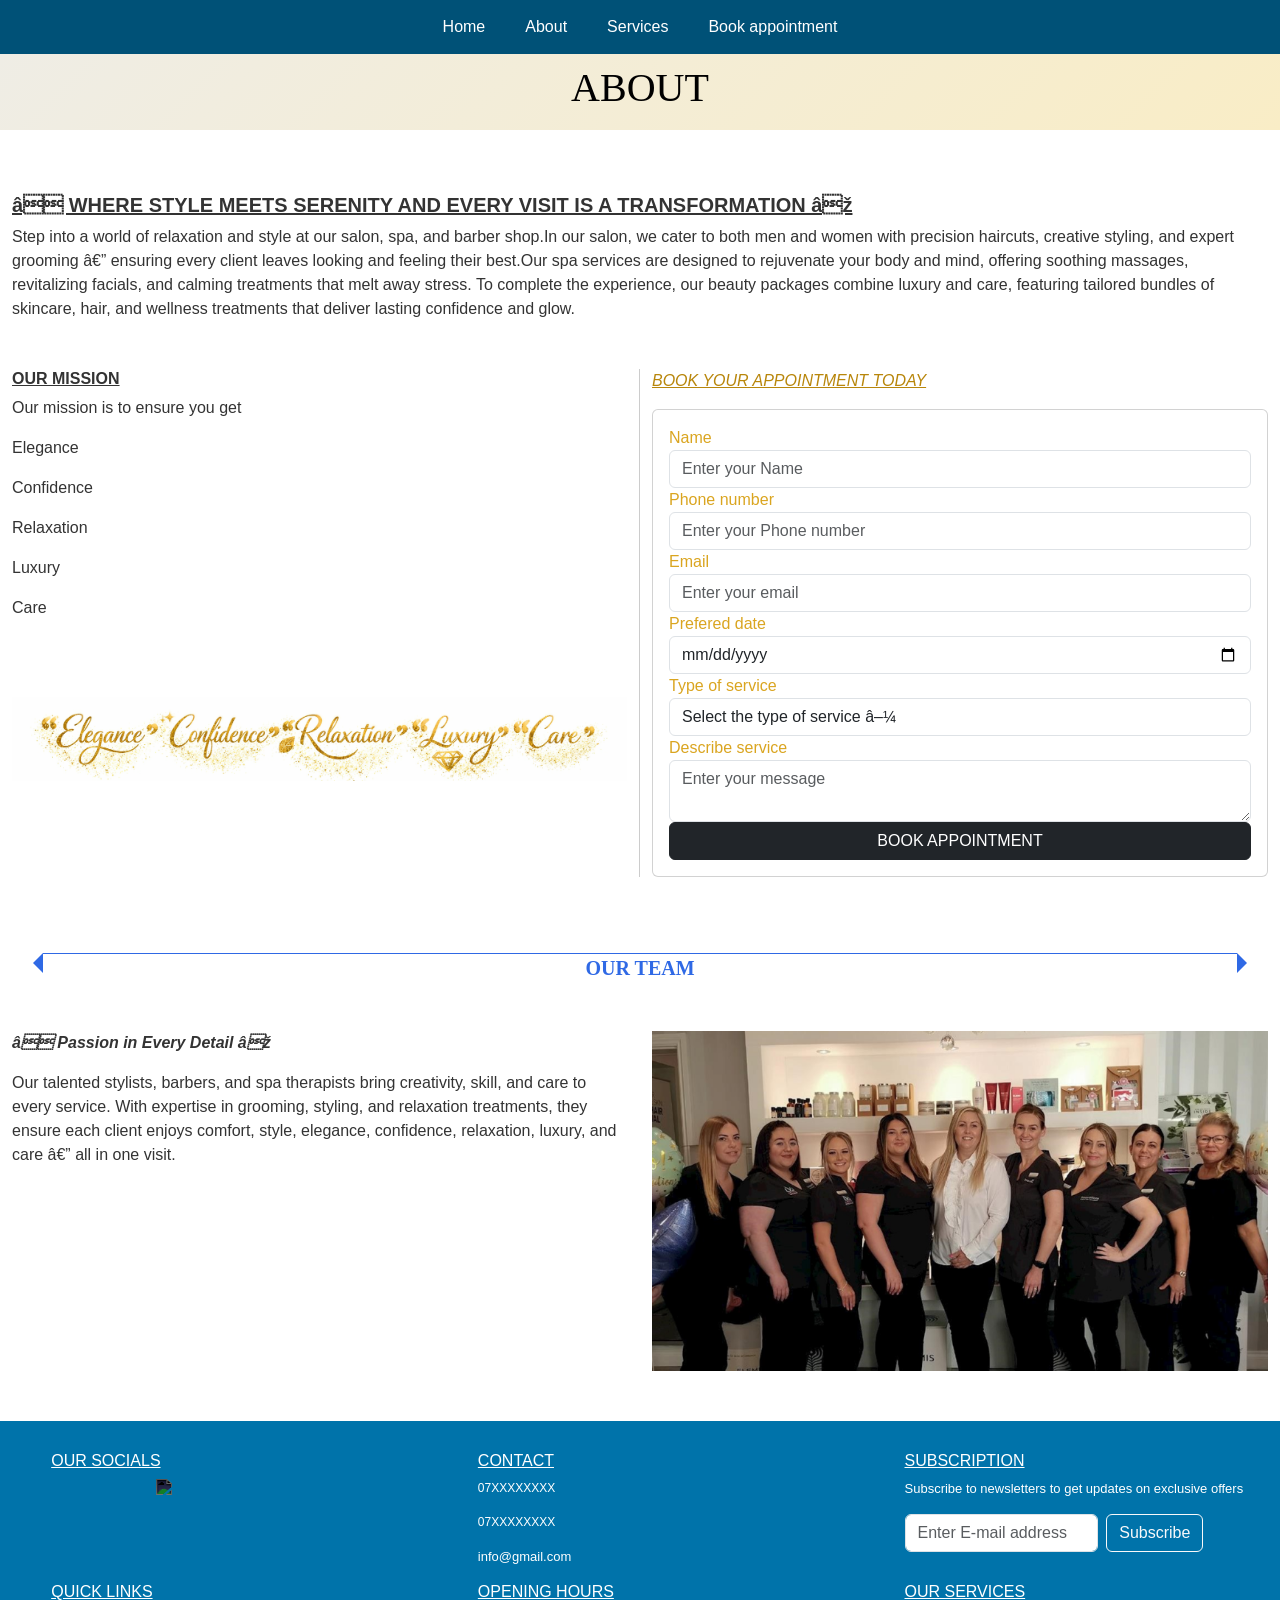
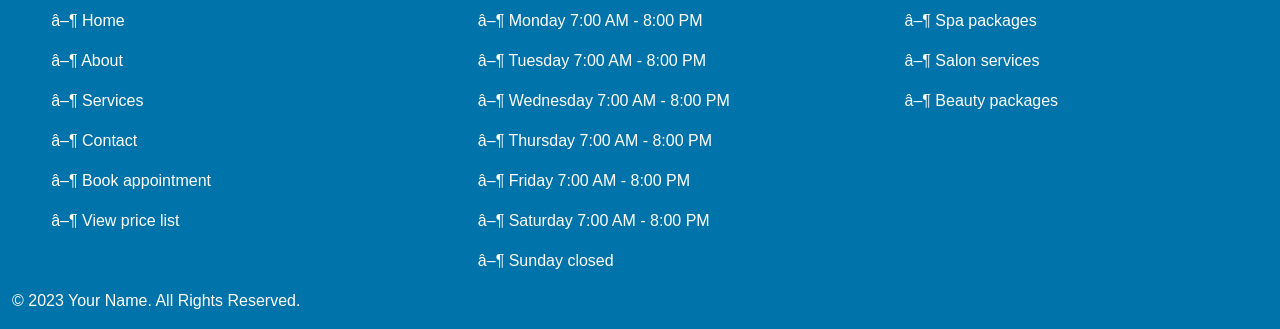
==== about.html @ 1d1568bc "my first commit" ====
<!DOCTYPE html>
<html>
    <head>
        <title>About</title>
        <meta name="description" content="Precious Beauty Shop offers salon, spa, and barber services in Nairobi. Book your appointment today for style, relaxation, and transformation.">
        <meta name="keywords" content="beauty shop Nairobi, salon Kenya, barber Nairobi, spa services Kenya">
        <link href="https://cdn.jsdelivr.net/npm/bootstrap@5.0.2/dist/css/bootstrap.min.css" rel="stylesheet" integrity="sha384-EVSTQN3/azprG1Anm3QDgpJLIm9Nao0Yz1ztcQTwFspd3yD65VohhpuuCOmLASjC" crossorigin="anonymous">
        <script src="https://use.fontawesome.com/0bd7229511.js"></script>
        <link rel="preconnect" href="https://fonts.googleapis.com">
        <link rel="preconnect" href="https://fonts.gstatic.com" crossorigin>
        <link href="https://fonts.googleapis.com/css2?family=Atkinson+Hyperlegible+Next:ital,wght@0,200..800;1,200..800&display=swap" rel="stylesheet">
        <link rel="stylesheet" href="css/style.css";>

        <!-- Smartsupp Live Chat script -->
        <script type="text/javascript">
        var _smartsupp = _smartsupp || {};
        _smartsupp.key = 'eafa58c1406f77d00f3a5bab6e6f6093cad23a2d';
        window.smartsupp||(function(d) {
        var s,c,o=smartsupp=function(){ o._.push(arguments)};o._=[];
        s=d.getElementsByTagName('script')[0];c=d.createElement('script');
        c.type='text/javascript';c.charset='utf-8';c.async=true;
        c.src='https://www.smartsuppchat.com/loader.js?';s.parentNode.insertBefore(c,s);
        })(document);
        </script>
        <noscript> Powered by <a href=“https://www.smartsupp.com” target=“_blank”>Smartsupp</a></noscript>
        
        <meta name="viewport" content="width=device-width, initial-scale=1">
        

        <style>       
      /*Arrow*/

        .arrow-divider {
            text-align: center;
            margin: 40px 0; /* Adjusts spacing around the divider */
            padding-bottom: 30px;
            
        }

        .arrow {
            display: inline-block;
            width: 95%;    /* Length of the arrow body */
            height: 1px;   /* Thickness of the arrow body */
            background-color: #2f69e5; /* Color of the arrow body */
            position: relative;
             /* Space for the arrowheads */
        }

        .arrow-head {
            width: 0;
            height: 0;
            border-top: 10px solid transparent; /* Top point of the arrow */
            border-bottom: 10px solid transparent; /* Bottom point of the arrow */
            position: absolute;
        }

        .arrow-head.left {
            left: -10px; /* Adjust position for left arrowhead */
            border-right: 10px solid #2f69e5; /* Color of the left arrowhead */
        }

        .arrow-head.right {
            right: -10px; /* Adjust position for right arrowhead */
            border-left: 10px solid #2f69e5; /* Color of the right arrowhead */
           
        }

         /*Arrow*/
          /*menu*/
         .menu {
            display:none;
            flex-direction: column;
            background-color: #005177;
            position: absolute;
            top: 38px;
            left: 0px;
            width: 150px;
            border-bottom-right-radius: 5px;
            z-index: 100;
        }
        /*menu*/

         /*Typing animation*/
         .typing {
            width: 31ch; /* number of characters to show */
            animation: typing 2s steps(31), blink .5s step-end infinite alternate;
            white-space: nowrap;
            overflow: hidden;
            
            }

            @keyframes typing {
            from { width: 0; }
            to { width: 31ch; }
            }

            @keyframes blink {
            50% { border-color: transparent; }
            }
            /*Typing animation*/

    </style>
    </head>
    <body>
        <div class="container-fluid background-color">
            <div class="row" style=" background-color: #005177;">
                            <!--Hamburger menu-->
                            <button class="hamburger">☰</button>
                            <div class="menu" id="menu">
                                <a href="index.html">Home</a>
                                <a href="about.html">About</a>
                                <a href="services.html">services</a>
                                <a href="appointment.html">Book appointment</a>
                                <a href="#"  data-bs-toggle="modal" data-bs-target="#pricelist" >View price list</a>
                            </div>
                            <!--Hamburger menu-->
                        <nav>    
                            <a href="index.html">Home</a>
                            <a href="about.html">About</a>
                            <a href="services.html">Services</a>
                            <a href="appointment.html">Book appointment</a>
                        </nav> 
            </div>                 
            <div class="row">
                    <div class="col-12 col-sm-12">
                        <div class="row">
                            <div class="logo">
                                    <h1 style="color:black;">ABOUT</h1>
                            </div>
                        </div>

                        <div class="row" style="padding-top:5%;">
                            <h5><u><b>❝ WHERE STYLE MEETS SERENITY AND EVERY VISIT IS A TRANSFORMATION ❞</b></u></h5>
                            <p>Step into a world of relaxation and style at our salon, spa, and barber shop.In our salon, we cater to both men and women with precision haircuts, creative styling, and expert grooming — ensuring every client leaves looking and feeling their best.Our spa services are designed to rejuvenate your body and mind, offering soothing massages, revitalizing facials, and calming treatments that melt away stress. To complete the experience, our beauty packages combine luxury and care, featuring tailored bundles of skincare, hair, and wellness treatments that deliver lasting confidence and glow.<p>
                            <p>
                        </div>            
                        <div class="row">           
                            <div class="col-md-6" style="border-right:1px solid #ccc;">       
                                <h6  ><u><b>OUR MISSION</b></u></h6>
                                <p>Our mission is to ensure you get</p>
                                <p> Elegance <i class="fa fa-check" style="padding-left:20px;"></i></p>
                                <p> Confidence <i class="fa fa-check" style="padding-left:6px;"></i></p>
                                <p> Relaxation <i class="fa fa-check" style="padding-left:12px;"></i></p>
                                <p> Luxury <i class="fa fa-check" style="padding-left:40px;"></i></p>
                                <p> Care <i class="fa fa-check" style="padding-left:52px;"></i></p>   
                                <p style="padding-top:10% !important;"><img src="Images/Elegance1.png" alt="Elegance" class="img-fluid"></p>
                            </div>  
                            <div class="col-md-6">
                                <p style="color:#B8860B"><u><i>BOOK YOUR APPOINTMENT TODAY</i></u></p>
                                <div class="card" style="color:#DAA520">
                                    <div class="card-body">
                                        <form action="https://docs.google.com/forms/d/e/1FAIpQLSeJPzl7uqdeW5UnXRC-GOfoRcnx1UuX6bPS6DvfBq5oRf4csA/formResponse" method="post" accept-charset="UTF-8" target="_blank">
                                            <label>Name</label>
                                            <input type="text" class="form-control" name="entry.1177859818" placeholder="Enter your Name" required>
                                            <label>Phone number</label>
                                            <input type="number" class="form-control" name="entry.1233076922" placeholder="Enter your Phone number">                
                                                
                                            <label>Email</label>
                                            <input type="email" class="form-control" name="entry.1388802749" placeholder="Enter your email" required>

                                            <label>Prefered date</label>
                                            <input type="date" class="form-control" name="entry.1233076922" placeholder="Enter your Prefered date" required>                
                                               
                                            <label for="service" class="label">Type of service</label>
                                            <select id="service" name="service" class="form-control">
                                                <option value="" disabled selected>Select the type of service  ▼</option>
                                                <option value="Sallon">Sallon</option>                                                
                                                <option value="Barbershop">Barbershop</option>
                                                <option value="Spa">Spa</option>
                                                <option value="Beauty package">Beauty package</option>
                                            </select>

                                            

                                            <label>Describe service</label>
                                            <textarea class="form-control" name="entry.221986399" placeholder="Enter your message" required></textarea>

                                            <button type="submit" class="btn btn-dark w-100">BOOK APPOINTMENT</button>
                                        </form>
                                    </div>
                                </div>                                    
                            </div>
                        <div>
                        <div class="row" style="padding-top:20px;padding-bottom:50px;">
                            <!--Arrow-->
                            <div class="arrow-divider">
                                
                                <div class="arrow">
                                    
                                    <div class="arrow-head left"></div>
                                    <span style="position: absolute; left: 50%; transform: translateX(-50%);font-weight: bold; color: #2f69e5;font-size: 20px; font-family: 'Times New Roman', Times, serif; ">
                                    OUR TEAM
                                    </span>
                                    <div class="arrow-head right"></div>
                                </div>
                                
                            </div>
                            <!--Arrow-->
                            <div class="col-md-6">
                                <p>
                                    <b><i>❝ Passion in Every Detail ❞</i></b>
                                </p>
                                <p>
                                    Our talented stylists, barbers, and spa therapists bring creativity, skill, and care to every service. With expertise in grooming, styling, and relaxation treatments, they ensure each client enjoys comfort, style, elegance, confidence, relaxation, luxury, and care — all in one visit.
                                </p>   
                                
                            </div>
                            <div class="col-md-6">
                                <img src="Images/stylists.png" alt="stylists" class="img-fluid">
                            </div>
                        </div>   

                         <!--pricelist-->
                        <div class="modal fade" id="pricelist">
                            <div class="modal-dialog modal-dialog-scrollable modal-dialog-centered">
                            <div class="modal-content">
                                <div class="modal-header">
                                <h5 class="modal-title" id="exampleModalLabel"><b>PRICE LIST</b></h5>
                                <button type="button" class="btn-close" data-bs-dismiss="modal" aria-label="Close"></button>
                                </div>
                                <div class="modal-body">
                                <P>
                                   <img src="Images/Appointment.png" alt="Appointment" class="img-fluid" style="width:100%;;">
                                </P>
                                </div>
                                <div class="modal-footer">
                                <button type="button" class="btn btn-danger btnmodal" data-bs-dismiss="modal">Close</button>
                                <!--<button type="button" class="btn btn-primary">Save changes</button>-->
                                </div>
                            </div>
                            </div>
                        </div>
                        <!--pricelist-->           
                   
            <div class="footer">
                <div class="row" style="padding-top:30px;background-color: #0073aa !important;">
                    <div class="col-sm-4 info">
                        <h6 style="margin-left:0px;color:white;"><u>OUR SOCIALS</u></h6>

                        <div class="icon-social">
                                        <a href="https://m.me/Arsene Asigi" target="_blank" style="background-color:none;">
    
                                            <i class="fa fa-facebook-square"></i>
                                        </a>
                                        <a href="#" style="background-color:none;">
                                            <i class="	fa fa-instagram"></i>
                                        </a>
                                        <a href="https://wa.me/254718853027?text=Hello,%20I%20am%20interested%20in%20your%20services!" target="_blank" style="background-color: none;">
                                            <i class="fa fa-whatsapp"></i>
                                        </a>
                                        <a href="https://www.tiktok.com/@deluxe.webworks" target="_blank" style="display:inline-flex; align-items:center; justify-content:center;">
                                            <img src="https://cdn-icons-png.flaticon.com/512/3116/3116491.png"  alt="TikTok" width="25" height="25" style="filter: invert(1) hue-rotate(200deg) brightness(0.9);">    
                                        </a>
                        </div>
                    </div>



                    <div class="col-sm-4 info">
                        <h6 style="color:white;margin-left:0px"><u>CONTACT</u></h6>
                        <p style="color:white;margin-left:0px;font-size:12px;">07XXXXXXXX</p>
                        <P style="color:white;margin-left:0px;font-size:12px;">07XXXXXXXX</P>
                        <P style="color:white;margin-left:0px;font-size:13px;">info@gmail.com</P>

                    </div>

                    <!--subscription for newsletters-->
                    <div class="col-sm-4 info">
                        <h6 style="color:white;"><u>SUBSCRIPTION</u></h6>
                        <p style="font-size:13px;color:white">Subscribe to newsletters to get updates on exclusive offers
                        </p>
                        <div class="row mb-3">
                            <div class="col-sm-10">
                                <form class="d-flex" role="search">
                                    <input class="form-control me-2" type="search" placeholder="Enter E-mail address" aria-label="Search">
                                    <button class="btn btn-outline-light" type="submit">Subscribe</button>
                                </form>
                            </div>
                        </div>
                    </div>
                    <!--subscription for newsletters-->

                </div>
                <div class="row" style="background-color: #0073aa !important;">
                    <div class="col-sm-4 info">
                        <h6><u>QUICK LINKS</u></h6>
                        <p><a href="index.html"  class="quicklinks">▶ Home</a></p>
                        <p><a href="about.html" class="quicklinks">▶ About</a></p>
                        <p><a href="services.html" class="quicklinks">▶ Services</a></p>
                        <p><a href="contact.html" class="quicklinks">▶ Contact</a></p>
                        <p><a href="appointment.html" class="quicklinks">▶ Book appointment</a></p>
                        <p><a href="#" class="quicklinks" data-bs-toggle="modal" data-bs-target="#pricelist" >▶ View price list</a></p>
                    </div>
                    <div class="col-sm-4 info">
                        <h6><u>OPENING HOURS</u></h6>
                        <p>▶ Monday     7:00 AM - 8:00 PM</p>
                        <p>▶ Tuesday    7:00 AM - 8:00 PM</p>
                        <p>▶ Wednesday  7:00 AM - 8:00 PM</p>
                        <p>▶ Thursday   7:00 AM - 8:00 PM</p>
                        <p>▶ Friday     7:00 AM - 8:00 PM</p>
                        <p>▶ Saturday   7:00 AM - 8:00 PM</p>
                        <p>▶ Sunday     closed</p>
                    </div>
                    <div class="col-sm-4 info">
                        <h6><u>OUR SERVICES</u></h6>
                        <p><a href="index.html"  class="quicklinks">▶ Spa packages</a></p>
                        <p><a href="services.html" class="quicklinks">▶ Salon services</a></p>
                        <p><a href="services.html" class="quicklinks">▶ Beauty packages</a></p>
                    </div>
                    
                </div>
                <div class="row" style="background-color: #0073aa !important;">
                <p>&copy; 2023 Your Name. All Rights Reserved.</p>
                </div>
            </div>      
        </div>
            
        


        <script src="https://cdn.jsdelivr.net/npm/@popperjs/core@2.9.2/dist/umd/popper.min.js" integrity="sha384-IQsoLXl5PILFhosVNubq5LC7Qb9DXgDA9i+tQ8Zj3iwWAwPtgFTxbJ8NT4GN1R8p" crossorigin="anonymous"></script>
        <script src="https://cdn.jsdelivr.net/npm/bootstrap@5.0.2/dist/js/bootstrap.min.js" integrity="sha384-cVKIPhGWiC2Al4u+LWgxfKTRIcfu0JTxR+EQDz/bgldoEyl4H0zUF0QKbrJ0EcQF" crossorigin="anonymous"></script>
    </body>
</html>
---- css/style.css ----
body {
            font-family: Arial, sans-serif;
            margin: 0;
            padding: 0;
            background-color: #f4f4f4;
            color: #333;
        }
       
        
        nav {
            display: flex;
            justify-content: center;
            background-color: #005177;
            width:100%;
        }
        nav a {
            color: white;
            padding: 15px 20px;
            text-decoration: none;
        }
        nav a:hover {
            background-color: #003d4c;
        }
        .container-fluid {
            max-width: 1500px;
            background: white;
            box-shadow: 0 2px 10px rgba(0, 0, 0, 0.1);
        }
        h1{
            color:white;
        } 
        h2 {
            color: #0073aa;
        }
        .footer {
            background-color: #0073aa !important;
            color: white;
            position: relative;
            bottom: 0;
            width: 100%;
        }
        .logo {
            background: linear-gradient(135deg, #efede5, #f9edc6);
            text-align: center; 
            font-size: 30px !important;
            color: black;
            font-family: 'Times New Roman', Times, serif; 
            padding:10px;
         }
.quicklinks{
    text-decoration: none;
    color:white;
}
.quicklinks:hover{
    color:orangered;
    text-decoration:underline;
}
.hiremetag:hover{
    background-color:rgb(130, 130, 130);
    color:white;
}

.btn-primary {
    background-color:#0073aa;
    border: 1px solid black;
    position :absolute;
    top:85%;
    font-family: 'Times New Roman', Times, serif;
    padding:5px 20px;
    font-size: 15px;
}

/*Where beauty meets relaxation*/
.description{
    display: flex;
    flex-direction:row;
    justify-content: center;
    align-items: center;
    position:absolute;
    top:50%;
    left:75%;
    font-size: 50px !important;
    font-family: 'Times New Roman', Times, serif;
    color:white
}



/*precious beauty launge*/

.brand{
    display: flex;
    flex-direction:row;
    justify-content: center;
    align-items: center;
    position:absolute;
    top:25%;
    left:5%;
   
    font-size: 50px !important;
    font-family: 'Times New Roman', Times, serif;
    color:olivedrab
      
}
.brand {
  animation: slideIn 2s ease-out forwards;
}

/* Define the animation */
@keyframes slideIn {
  from {
    transform: translateX(-100%);  /* start off-screen to the left */
    opacity: 0;                    /* invisible */
  }
  to {
    transform: translateX(0);      /* back to normal position */
    opacity: 1;                    /* fully visible */
  }
}



/*Our packages */
.hidden {
  opacity: 0;
  transform: translateY(20px);
  transition: all 1s ease-out;
}
.card.show {
  animation: slideup 1s ease-out forwards;
}

/* Define the animation */
@keyframes slideup {
  from {
    transform: translateY(100%);  /* start off-screen to the left */
    opacity: 0;                    /* invisible */
  }
  to {
    transform: translateY(0);      /* back to normal position */
    opacity: 1;                    /* fully visible */
  }
}



/* Carousel styles */

.carousel {
  width: 100%;
  overflow: hidden;
  position: relative;
}

.carousel-track {
  display: flex;
  transition: transform 0.8s ease;
}

.item {
  min-width: 50%;
  text-align: center;
  padding: 40px;
  background: #f3f3f3;
  font-size: 1.2rem;
  width: 50% !important;
  justify-content:center;

}
.controls{
    display:none;
}



.dots {
  text-align: center;
  margin-top: 10px;
}

.dots span {
  display: inline-block;
  width: 10px;
  height: 10px;
  margin: 0 5px;
  background: #ccc;
  border-radius: 50%;
  cursor: pointer;
}

.dots .active {
  background: #333;
}
/*courosel styles*/






.card-image{
    background: transparent !important;;
    font-size:medium;
    padding:0px !important;
    border: none !important;;
}
.info{
    padding-left: 4% !important;
}

/*Hamburger menu*/
.menu a {
    color: #DAA520 ;
    text-decoration: none;
    padding: 10px;
    border-bottom: 1px solid #444;
}

.menu a:hover {
    color: #DAA520;
}

.hamburger:hover+.menu,
.menu:hover {
    display: flex;
    flex-direction: column;
}

.hamburger {
    display:none;
    cursor: pointer;
    font-size: 25px;
    padding: 1px;
    background-color:transparent;
    color:#DAA520 ;
    border:1px solid #DAA520;
    border-radius: 2px;
    width: 60px;
    
}

.hamburger:focus {
    outline: none;
}



/*Hamburger menu*/


.icon-social {
    display: flex;
    flex-direction: row;
    gap: 10px;
    padding-bottom: 30px; 
}

.icon-social a {
    display: block;
    border-radius: 10px;
    text-align: center;
    padding: 0px 0px;
    margin-right: 25px;
    font-size: 28px;
    color:white!important;   
}

   @media (max-width:600px) {
    .title {
        padding: 0 10px;
        font-size: 16px; 
        z-index: 2;       
    }
    header .row{
        padding-left: 20% !important;
    }
    header img{
        width: 80% !important;
        }

    nav a {
        display:none;
       
    }
    .hamburger {
        display:block;
    }
    
    .home-page{
        height:400px;
    }
    .btn-primary{
        top:75%
    } 
    .brand{
        font-size: 35px !important;
    }
    .description{
        font-size: 25px !important;
        left:50%;
    } 
    .item {
        min-width:100% !important;
        padding:0px;        
    } 
    .card-image{
        height:auto;
    }
    .controls{
        display:flex;
        position:absolute;
        top:405%;
        background-color:transparent;
        font-size: 20px;
        z-index:200;
        width:100%;
    } 
    .controls button{
        background-color:rgb(185, 179, 179);
        border-radius:50%;
        border:1px solid rgb(185, 179, 179);
        color:white;
        padding:5px 12px;
    } 
    .offset{
        width:400px;
    }   
    .hero{
        height:130px;
        margin-top:0px;
        padding-top:60px !important;
    } 
    .space{
        display:flex;
        flex-wrap: nowrap;
        overflow-x: auto;
    }   
}
@media (min-width:600px) and (max-width:1024px){
    .btn-primary{
        top:75%;
    }
    .description{
        left:60%;
        font-size: 40px !important;
    }
}
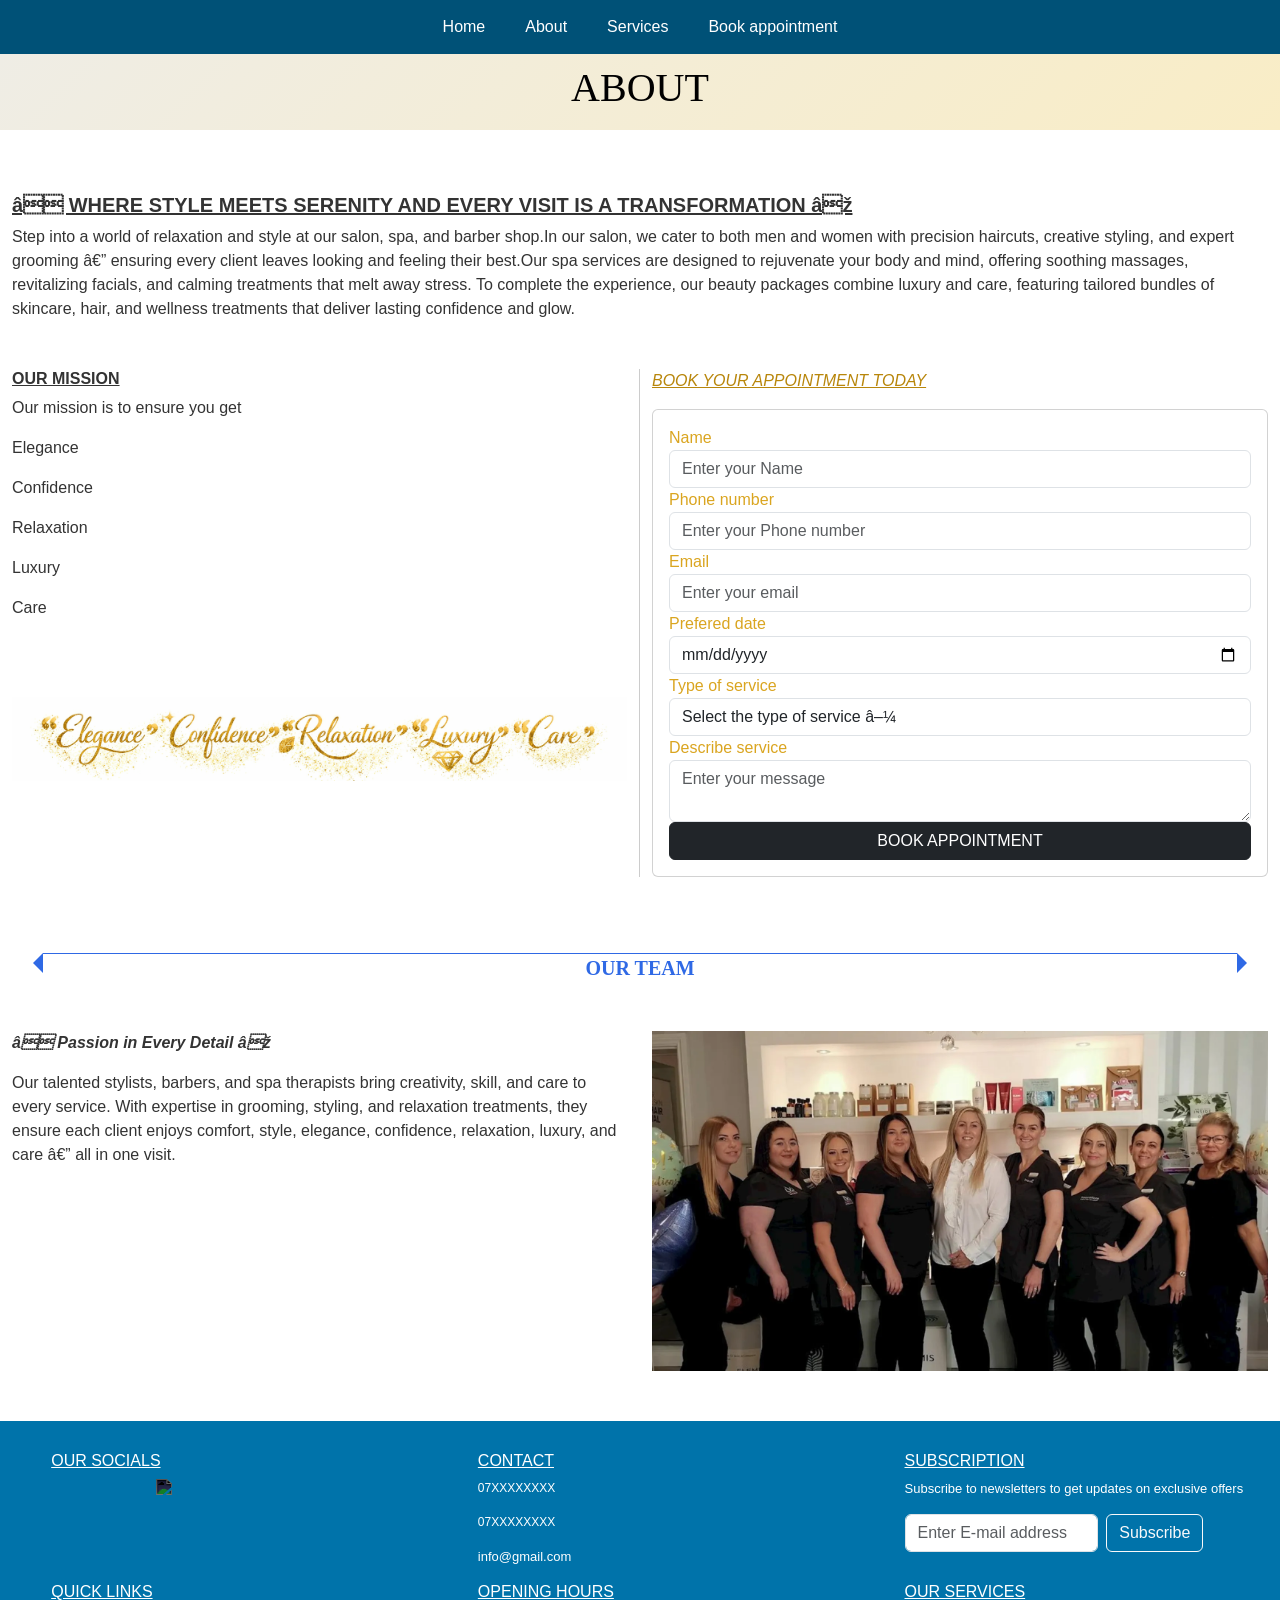
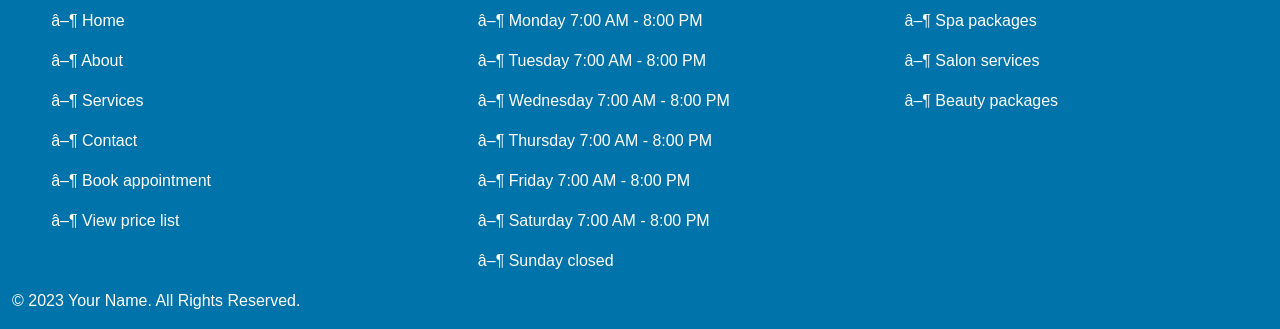
==== commit 35eae426: "changes" ====
--- a/about.html
+++ b/about.html
@@ -112,6 +112,7 @@
                                 <a href="services.html">services</a>
                                 <a href="appointment.html">Book appointment</a>
                                 <a href="#"  data-bs-toggle="modal" data-bs-target="#pricelist" >View price list</a>
+                                <a href="https://wa.me/254718853027?text=Hello,%20I%20am%20interested%20in%20your%20services!">Whatapp us</a>
                             </div>
                             <!--Hamburger menu-->
                         <nav>    
@@ -206,7 +207,7 @@
                                 
                             </div>
                             <div class="col-md-6">
-                                <img src="Images/stylists.png" alt="stylists" class="img-fluid">
+                                <img src="Images/stylists.webp" alt="stylists" class="img-fluid">
                             </div>
                         </div>   
 
--- a/css/style.css
+++ b/css/style.css
@@ -290,7 +290,7 @@
         height:400px;
     }
     .btn-primary{
-        top:75%
+        top:500px;
     } 
     .brand{
         font-size: 35px !important;
@@ -307,7 +307,7 @@
         height:auto;
     }
     .controls{
-        display:flex;
+        display:none;
         position:absolute;
         top:405%;
         background-color:transparent;
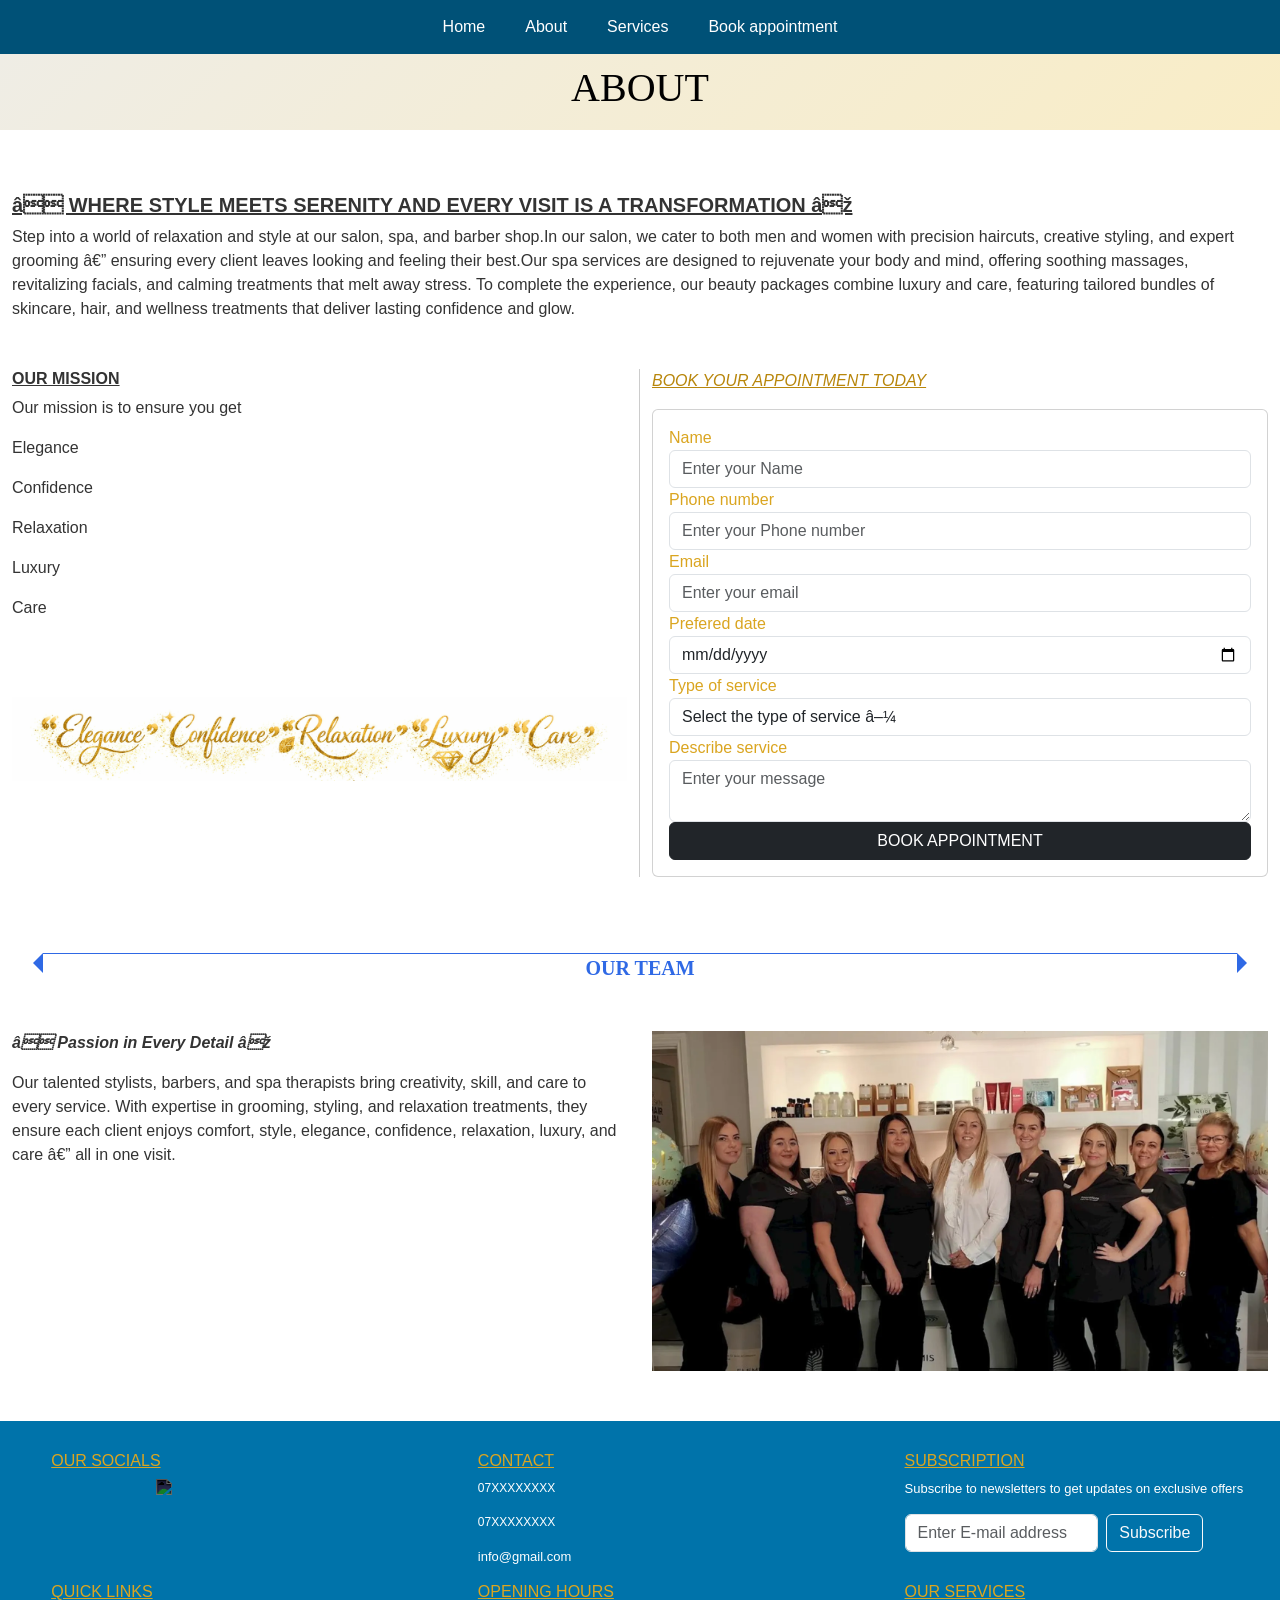
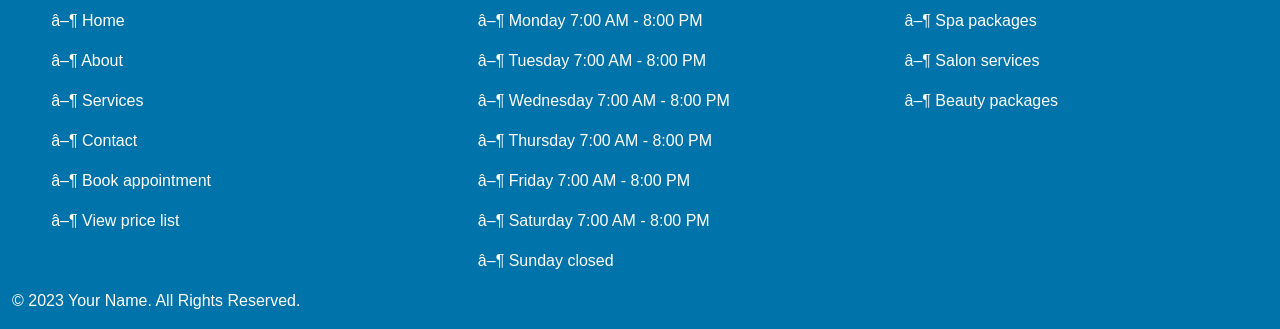
==== commit b64e56cc: "changes" ====
--- a/about.html
+++ b/about.html
@@ -236,7 +236,7 @@
             <div class="footer">
                 <div class="row" style="padding-top:30px;background-color: #0073aa !important;">
                     <div class="col-sm-4 info">
-                        <h6 style="margin-left:0px;color:white;"><u>OUR SOCIALS</u></h6>
+                        <h6 style="margin-left:0px;color:#DAA520"><u>OUR SOCIALS</u></h6>
 
                         <div class="icon-social">
                                         <a href="https://m.me/Arsene Asigi" target="_blank" style="background-color:none;">
@@ -258,7 +258,7 @@
 
 
                     <div class="col-sm-4 info">
-                        <h6 style="color:white;margin-left:0px"><u>CONTACT</u></h6>
+                        <h6 style="color:#DAA520;margin-left:0px"><u>CONTACT</u></h6>
                         <p style="color:white;margin-left:0px;font-size:12px;">07XXXXXXXX</p>
                         <P style="color:white;margin-left:0px;font-size:12px;">07XXXXXXXX</P>
                         <P style="color:white;margin-left:0px;font-size:13px;">info@gmail.com</P>
@@ -267,7 +267,7 @@
 
                     <!--subscription for newsletters-->
                     <div class="col-sm-4 info">
-                        <h6 style="color:white;"><u>SUBSCRIPTION</u></h6>
+                        <h6 style="color:#DAA520;"><u>SUBSCRIPTION</u></h6>
                         <p style="font-size:13px;color:white">Subscribe to newsletters to get updates on exclusive offers
                         </p>
                         <div class="row mb-3">
@@ -284,7 +284,7 @@
                 </div>
                 <div class="row" style="background-color: #0073aa !important;">
                     <div class="col-sm-4 info">
-                        <h6><u>QUICK LINKS</u></h6>
+                        <h6 style="color:#DAA520"><u>QUICK LINKS</u></h6>
                         <p><a href="index.html"  class="quicklinks">▶ Home</a></p>
                         <p><a href="about.html" class="quicklinks">▶ About</a></p>
                         <p><a href="services.html" class="quicklinks">▶ Services</a></p>
@@ -293,7 +293,7 @@
                         <p><a href="#" class="quicklinks" data-bs-toggle="modal" data-bs-target="#pricelist" >▶ View price list</a></p>
                     </div>
                     <div class="col-sm-4 info">
-                        <h6><u>OPENING HOURS</u></h6>
+                        <h6 style="color:#DAA520"><u>OPENING HOURS</u></h6>
                         <p>▶ Monday     7:00 AM - 8:00 PM</p>
                         <p>▶ Tuesday    7:00 AM - 8:00 PM</p>
                         <p>▶ Wednesday  7:00 AM - 8:00 PM</p>
@@ -303,7 +303,7 @@
                         <p>▶ Sunday     closed</p>
                     </div>
                     <div class="col-sm-4 info">
-                        <h6><u>OUR SERVICES</u></h6>
+                        <h6 style="color:#DAA520"><u>OUR SERVICES</u></h6>
                         <p><a href="index.html"  class="quicklinks">▶ Spa packages</a></p>
                         <p><a href="services.html" class="quicklinks">▶ Salon services</a></p>
                         <p><a href="services.html" class="quicklinks">▶ Beauty packages</a></p>
--- a/css/style.css
+++ b/css/style.css
@@ -206,6 +206,7 @@
 }
 .info{
     padding-left: 4% !important;
+    color:white;
 }
 
 /*Hamburger menu*/
@@ -299,6 +300,12 @@
         font-size: 25px !important;
         left:50%;
     } 
+    .gallery{
+        width:50% !important;
+    }
+    .viewall{
+        width:100% !important;
+    }
     .item {
         min-width:100% !important;
         padding:0px;        
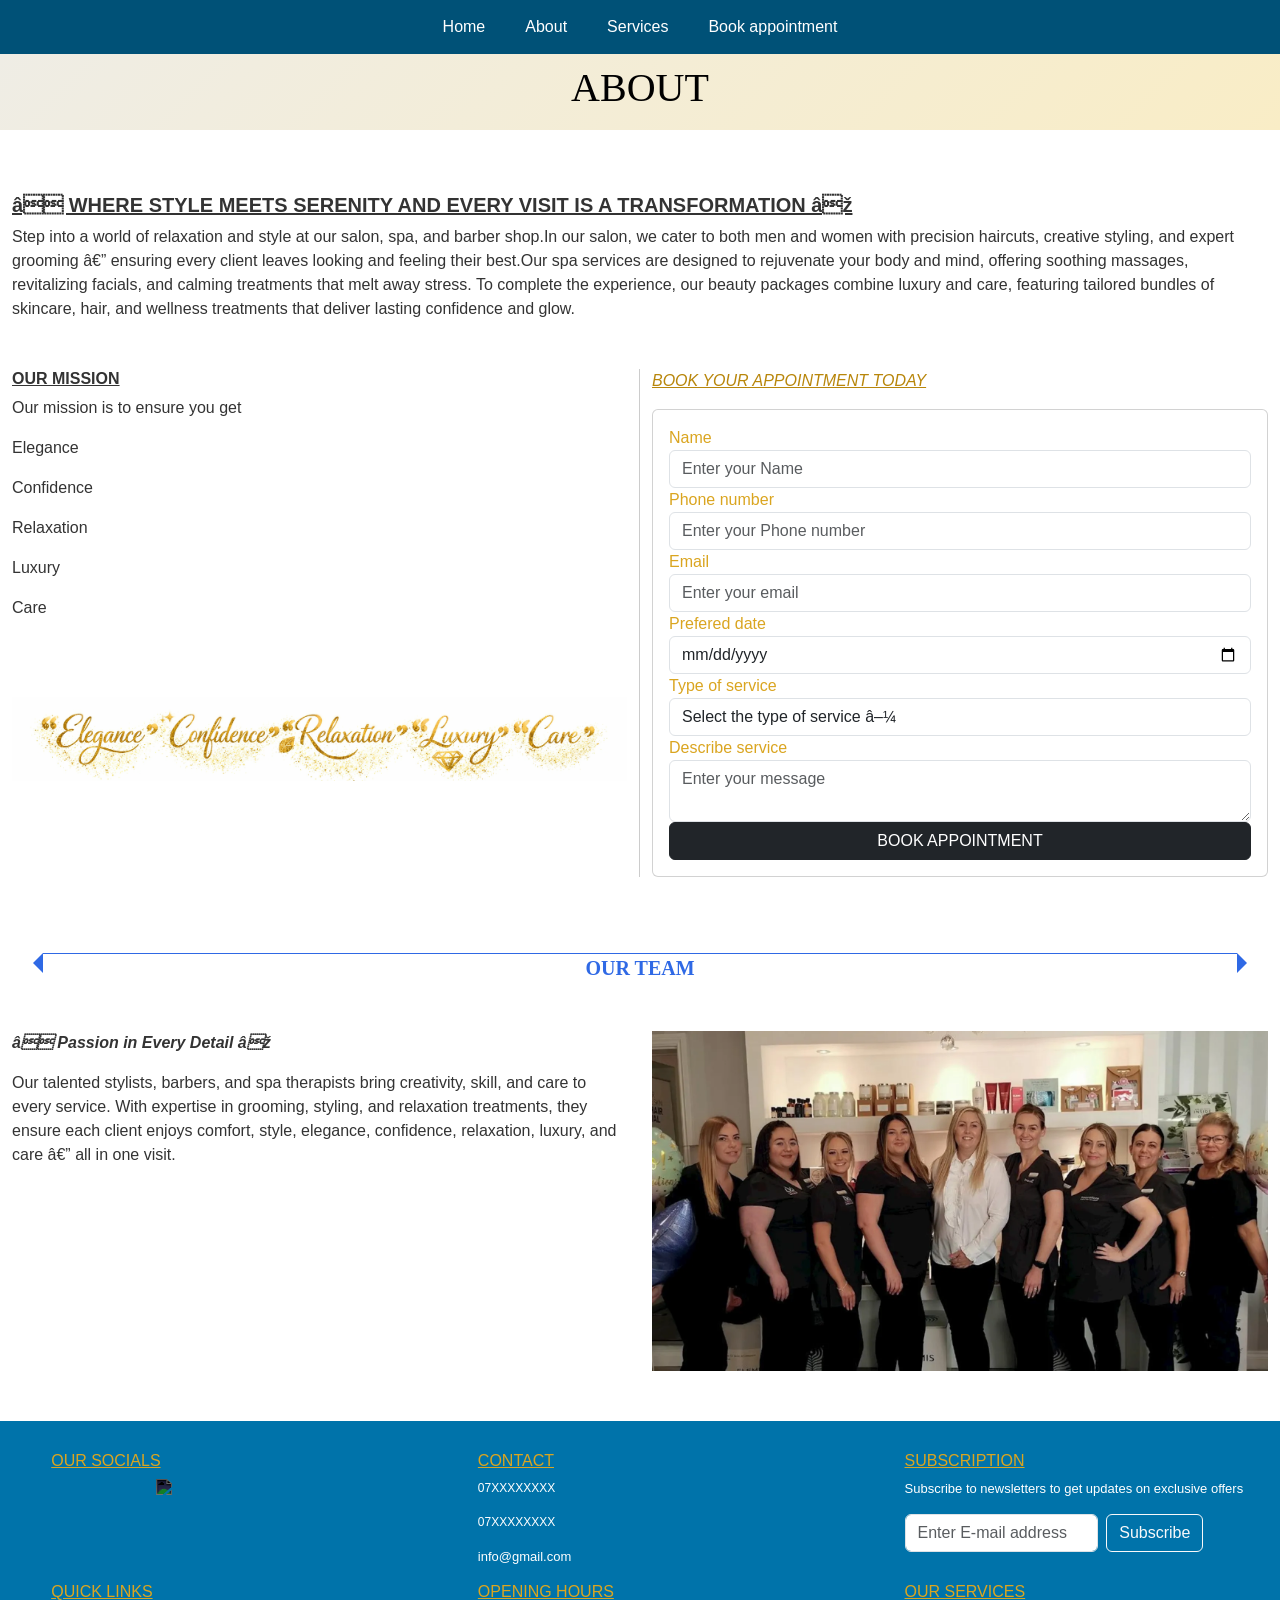
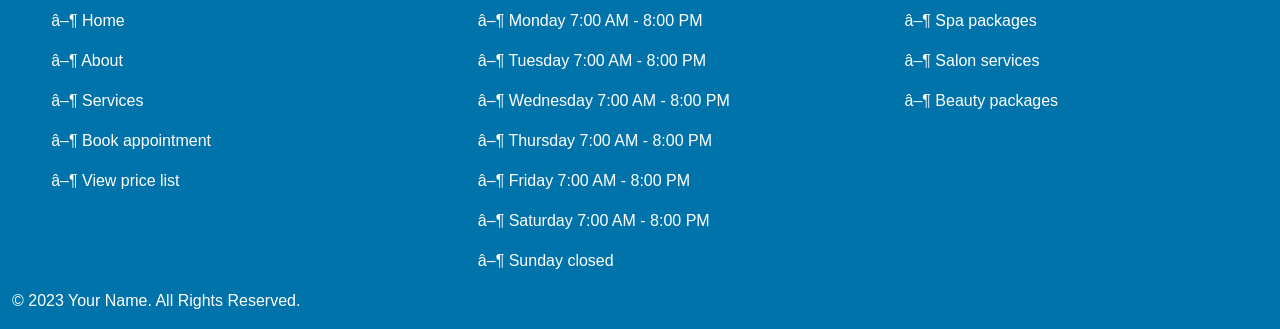
==== commit bef8ccb1: "changes" ====
--- a/about.html
+++ b/about.html
@@ -288,7 +288,6 @@
                         <p><a href="index.html"  class="quicklinks">▶ Home</a></p>
                         <p><a href="about.html" class="quicklinks">▶ About</a></p>
                         <p><a href="services.html" class="quicklinks">▶ Services</a></p>
-                        <p><a href="contact.html" class="quicklinks">▶ Contact</a></p>
                         <p><a href="appointment.html" class="quicklinks">▶ Book appointment</a></p>
                         <p><a href="#" class="quicklinks" data-bs-toggle="modal" data-bs-target="#pricelist" >▶ View price list</a></p>
                     </div>
@@ -304,7 +303,7 @@
                     </div>
                     <div class="col-sm-4 info">
                         <h6 style="color:#DAA520"><u>OUR SERVICES</u></h6>
-                        <p><a href="index.html"  class="quicklinks">▶ Spa packages</a></p>
+                        <p><a href="services.html"  class="quicklinks">▶ Spa packages</a></p>
                         <p><a href="services.html" class="quicklinks">▶ Salon services</a></p>
                         <p><a href="services.html" class="quicklinks">▶ Beauty packages</a></p>
                     </div>
